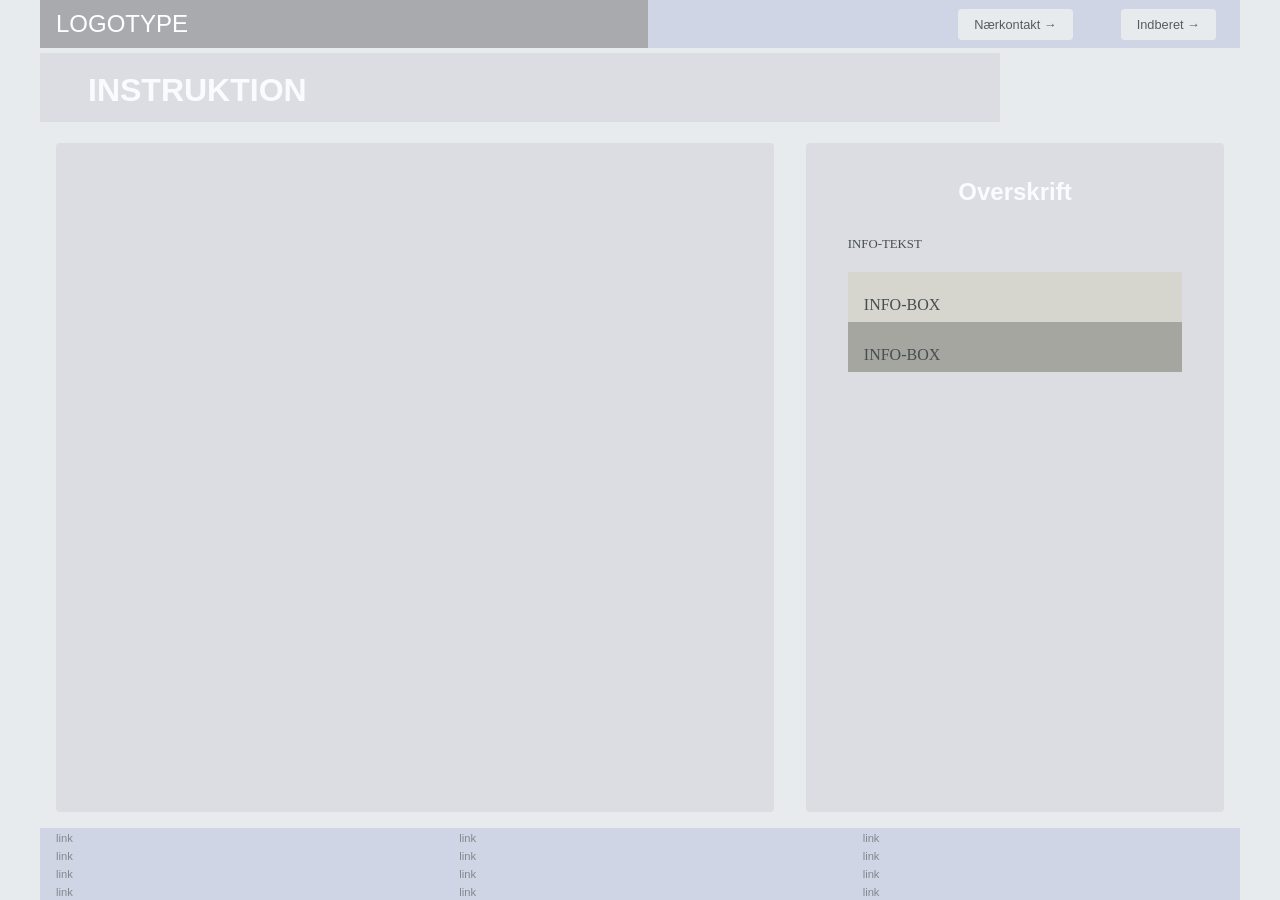
==== instruction.html @ 5d63729b "initializes preject" ====
<!DOCTYPE html>
<html lang="en">
  <head>
    <meta charset="UTF-8" />
    <meta http-equiv="X-UA-Compatible" content="IE=edge" />
    <meta name="viewport" content="width=device-width, initial-scale=1.0" />
    <link rel="stylesheet" href="css/custom.css" />
    <link rel="stylesheet" href="css/general.css" />
    <link rel="stylesheet" href="css/layout.css" />
    <link rel="stylesheet" href="css/infographic.css" />
    <link rel="icon" type="image/png" href="img/fav.png" />
    <title>Emergency Site</title>
  </head>
  <body id="instruction">
    <header>
      <nav>
        <div id="logotype-wrapper">
          <a href="index.html"> LOGOTYPE </a>
        </div>
        <ul class="menu">
          <li><a class="menuItem" href="instruction.html">Nærkontakt </a></li>
          <li><a class="menuItem" href="register.html">Indberet</a></li>
        </ul>
      </nav>
    </header>

    <main>
      <h1>INSTRUKTION</h1>
      <section class="info-graphic"></section>
      <section class="info-text">
        <h2>Overskrift</h2>
        <article>
          <p class="placeholder">INFO-TEKST</p>
        </article>
        <aside id="efficiency" class="info-box yellow">INFO-BOX</aside>
        <aside id="requirement" class="info-box green">INFO-BOX</aside>
      </section>
    </main>

    <footer>
      <nav class="some">
        <ul>
          <li><a href="">link</a></li>
          <li><a href="">link</a></li>
          <li><a href="">link</a></li>
          <li><a href="">link</a></li>
        </ul>
      </nav>
      <nav class="another">
        <ul>
          <li><a href="">link</a></li>
          <li><a href="">link</a></li>
          <li><a href="">link</a></li>
          <li><a href="">link</a></li>
        </ul>
      </nav>
      <nav class="yetanother">
        <ul>
          <li><a href="">link</a></li>
          <li><a href="">link</a></li>
          <li><a href="">link</a></li>
          <li><a href="">link</a></li>
        </ul>
      </nav>
    </footer>
    <!-- <script src="js/main.js"></script> -->
  </body>
</html>
---- css/custom.css ----
:root {
  /* Colours */
  --primary-bg-color: #e8ebee; /* used */
  --primary-font-color: #474d52; /* used */

  --secondary-bg-color: #5d656c; /* used */
  --secondary-font-color: #d5e5f4; /* used */

  /* CAN BE DELETED WHEN THE PLACEHOLDER CLASS IS DELETED */
  --placeholder-bg-color: #eb9e1a; /* used */
  --placeholder-font-color: #575c61; /* used */

  /* NOT USED AT THE MOMENT */
  --info-color: #17a2b8;
  --warning-color: #ffc107;
  --danger-color: #dc3545;

  /* Borders */
  --border-color: #007bff; /* used */
  --border-color-light: #f7f5c2; /* used */
  --border-radius: 0.25rem;

  /* Links */
  --link-color: #84888e; /* used */
  --hover-color: #f9fcfe; /* used */
  --active-color: #f52727; /* used */

  /* From styletile */

  /* Fonts */
  --logotype-font: "Roboto", sans-serif;
  --headline-font: "Roboto", sans-serif;
  --body-font: "Roboto", sans-serif;
  --link-font: "Calibri", sans-serif;

  /* Text sizes */
  --logotype-size: 1.5rem;
  --headline1-size: 2rem;
  --headline2-size: 1.5rem;
  --headline3-size: 1.25rem;
  --bodytext-size: 1rem;
  --cta-text-size: 1.25rem;
  --followup-text-size: 0.8rem;
  --form-submit-size: 1rem;

  /* Text colors */
  --logotype-color: #ffffff;
  --headline-color: #bbc3ca;
  --headline-color-inverted: #f9fcfe;
  --bodytext-color: #575c61;
  --bodytext-color-inverted: #f9fcfe;
  --cta-text-color: #bbc3ca;
  --cta-text-color-inverted: #bbc3ca;
  --followup-text-color: #575c61;
  --followup-text-color-inverted: #bbc3ca;
  --formfield-text-color: #575c61;
  --form-submit-color: #bbc3ca;
  --form-submit-color-inverted: #bbc3ca;

  /* Background colors */
  --logotype-background-color: #a9aaae;
  --header-background-color: #cfd5e5;
  --article-background-color: #dbdde3;
  --news-background-color: #dbdde3;
  --news-background-color-inverted: #eeebe9;
  --info-background-color: #dbdde3;
  --headline-bg-color: #dbdde3;
  --headline-bg-color-alert: #dbdde3;
  --headline-bg-color-inverted: #dbdde3;
  --bodytext-bg-color: #dbdde3;
  --bodytext-bg-color-inverted: #dbdde3;
  --cta-text-bg-color: #dbdde3;
  --cta-text-bg-color-inverted: #dbdde3;
  --followup-text-bg-color: #e8ebee;
  --followup-text-bg-color-inverted: #dbdde3;
  --form-background-color: #c5c7ce;
  --form-text-color: #dbdde3;
  --formfield-background-color: #dbdde3;
  --formfield-background-color-active: #dbdde3;
  --form-submit-bg-color: #dbdde3;
  --form-submit-bg-color-inverted: #dbdde3;

  /* Info-boxes */
  --info-bg-color-yellow: #d6d5ce;
  --info-bg-color-green: #a6a6a0;
}
---- css/general.css ----
html,
body,
header,
footer,
main,
nav,
ul,
#main-disclamer {
  margin: 0;
  padding: 0;
  box-sizing: border-box;
}

body {
  font-family: var(--default-font);
  color: var(--primary-font-color);
  background-color: var(--primary-bg-color);
}
header,
footer {
  background-color: var(--header-background-color);
  color: var(--secondary-font-color);
  height: min-content;
}
.logo-wrapper {
  background-color: var(--logotype-background-color);
  color: var(--logotype-color);
}
#main-disclamer {
  height: 180px;
  background-color: var(--header-background-color);
  display: flex;
  justify-content: flex-start;
  align-items: center;
  padding-left: 2rem;
}
#main-disclamer-content {
  display: flex;
  column-gap: 1rem;
}
main section {
  padding: 20px;
  /* margin: 10px; */
  /* border: 1px solid var(--border-color); */
  border-radius: var(--border-radius);
}
h1,
h2,
h3,
h4,
h5,
h6 {
  font-family: var(--headline-font);
}
h1 {
  font-size: var(--headline1-size);
  color: var(--headline-color-inverted);
  margin: 5px 0;
  line-height: 1rem;
  text-align: left;
}
h2 {
  font-size: var(--headline2-size);
}
h3 {
  font-size: var(--headline3-size);
}

main > h1 {
  background-color: var(--headline-bg-color-alert);
  color: var(--headline-color-inverted);
  line-height: 4rem;
  padding: 5px 3rem 0 3rem;
  width: calc(80% - 6rem);
}

/* NAVIGATION STRUCTURES */
header > nav {
  height: 100%;
}
nav ul {
  list-style: none;
}
nav a {
  font-family: var(--link-font);
  text-decoration: none;
  color: var(--link-color);
}
a {
  font-family: var(--link-font);
}
#logotype-wrapper {
  background-color: var(--logotype-background-color);
  margin: 0;
  display: flex;
  justify-content: flex-start;
  align-items: center;
  padding: 0 0 0 1rem;
}
#logotype-wrapper > a {
  font-size: var(--logotype-size);
  color: var(--logotype-color);
  font-family: var(--logotype-font);
  height: 3rem;
  width: 100%;
  display: flex;
  align-items: center;
}
header nav li a {
  margin: 1.5rem;
  background-color: var(--followup-text-bg-color);
  color: var(--followup-text-color);
  font-size: var(--followup-text-size);
  padding: 0.5rem 1rem;
  border-radius: var(--border-radius);
}
header > nav li > a:after {
  content: " \2192";
}
nav a:hover {
  color: var(--hover-color);
}
nav a:active {
  color: var(--active-color);
}

/* FOOTER */
footer a {
  font-size: 0.7rem;
}
.yellow,
.green {
  padding: 1.5rem 1rem 0.5rem 1rem;
}
.yellow {
  background-color: var(--info-bg-color-yellow);
}
.green {
  background-color: var(--info-bg-color-green);
}
---- css/layout.css ----
/* LAYOUT FOR MAIN CONTENT */
body {
  display: grid;
  grid-template-rows: auto 1fr auto;
  height: 100vh;
  max-width: 1200px;
  margin: 0 auto;
}
main {
  display: grid;
  row-gap: 1rem;
}
main > *:not(:first-child) {
  margin: 0 1rem;
}
main {
  grid-template-rows: min-content min-content 1fr min-content;
}

/* LAYOUT FOR HEADER AND FOOTER */
footer {
  display: grid;
  gap: 10px;
}
header nav,
footer nav {
  display: flex;
  justify-content: space-between;
  align-items: center;
}
header nav > * {
  flex: 1;
}
nav ul {
  display: flex;
  justify-content: flex-end;
}
header ul {
  height: 100%;
  width: clamp(175px, 50%, 300px);
}
footer ul {
  flex-direction: column;
  padding-left: 1rem;
}

/* LAYOUT FOR SECTIONS */
#daily,
#breaking {
  display: grid;
}
#daily {
  grid-template-rows: repeat(2, minmax(200px, min-content));
  gap: 1rem;
}
#breaking {
  grid-template-rows: repeat(auto-fit, minmax(50px, min-content));
  gap: 0;
}

@media (width > 600px) {
  #frontpage > main {
    grid-template-columns: 6fr 3fr;
    grid-template-rows: auto 1fr auto;
  }
  #instruction > main,
  #register > main {
    grid-template-columns: 5fr 3fr;
    grid-template-rows: auto 1fr auto;
  }

  .qr {
    order: 1;
  }

  h1 {
    grid-column: 1 / -1;
  }
  footer {
    grid-template-columns: 1fr 1fr 1fr;
  }
}
---- css/infographic.css ----
#head-txt {
  fill: rgb(54, 54, 54);
}
.info-graphic,
.info-text {
  background-color: var(--info-background-color);
  padding: 0;
}
.info-text h2 {
  line-height: 3rem;
  text-align: center;
  background-color: var(--headline-bg-color-inverted);
  color: var(--headline-color-inverted);
  padding-top: 5px;
}
.info-text h3 {
  font-size: 0.8rem;
  line-height: 0.8rem;
  font-weight: 600;
  margin: 0;
  padding: 0;
}
.info-text > *:not(:first-child) {
  margin: 0 clamp(1rem, 10%, 7rem);
}
.info-text p {
  font-size: 0.8rem;
  line-height: 1.3;
  margin: 0 0 1.2rem 0;
  padding: 0;
}
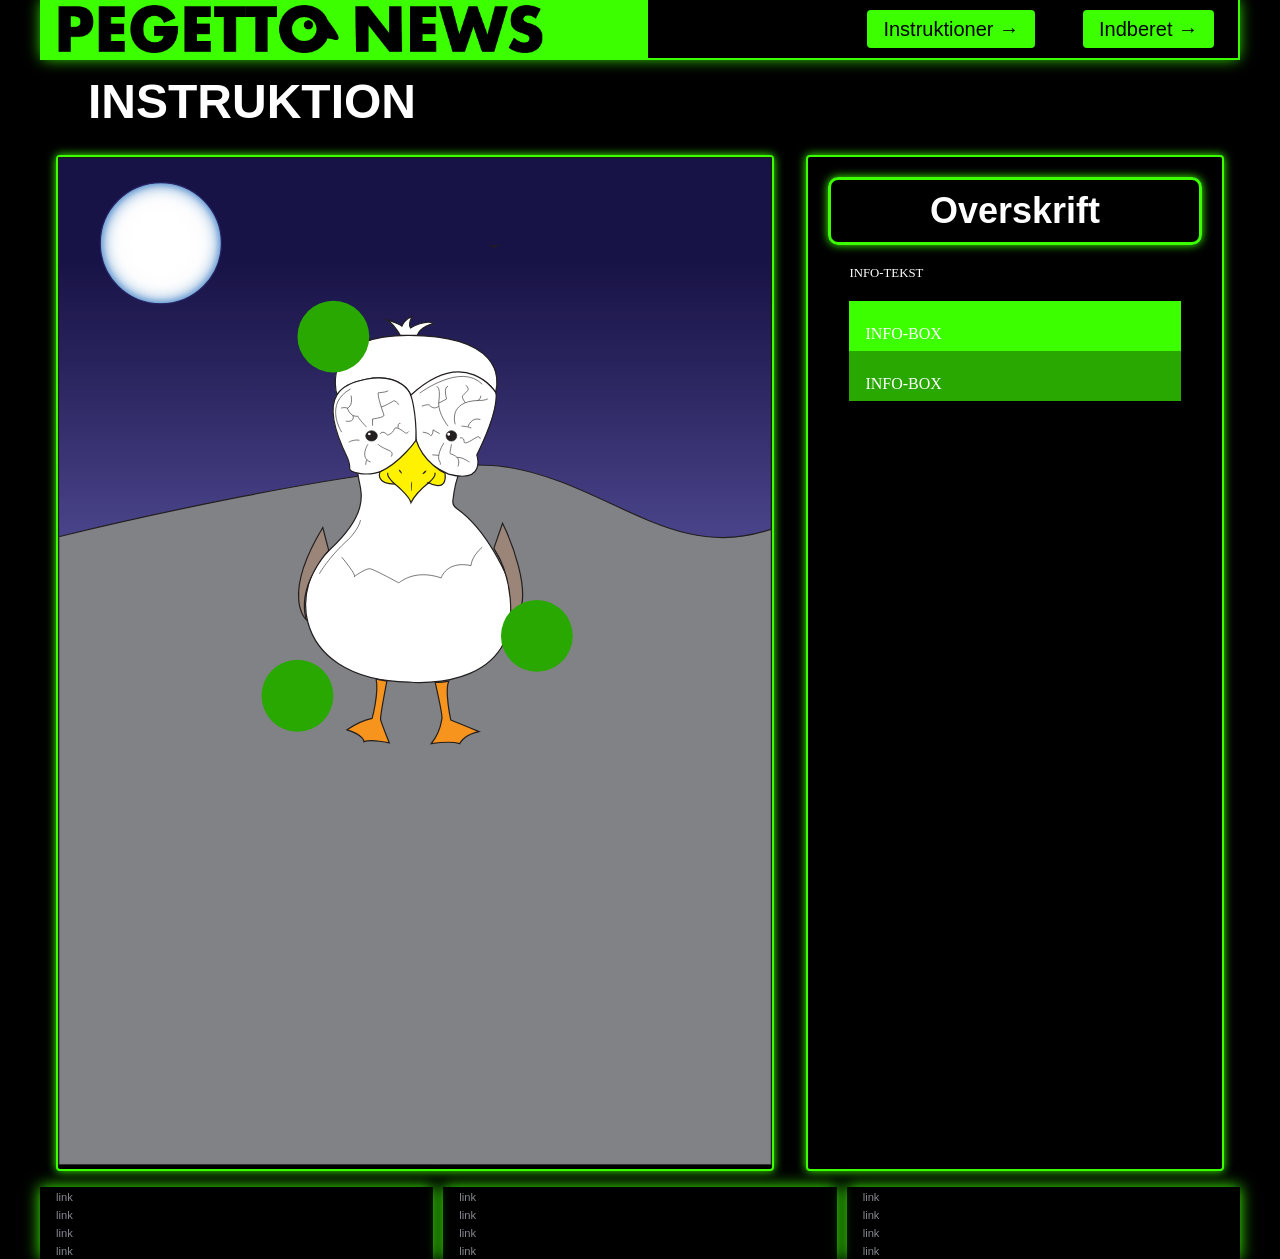
==== commit 90230f67: "gem" ====
--- a/instruction.html
+++ b/instruction.html
@@ -15,10 +15,10 @@
     <header>
       <nav>
         <div id="logotype-wrapper">
-          <a href="index.html"> LOGOTYPE </a>
+          <a href="index.html"> <img src="img/logogo.png" alt="Pegetto News"></a>
         </div>
         <ul class="menu">
-          <li><a class="menuItem" href="instruction.html">Nærkontakt </a></li>
+          <li><a class="menuItem" href="instruction.html">Instruktioner</a></li>
           <li><a class="menuItem" href="register.html">Indberet</a></li>
         </ul>
       </nav>
@@ -26,7 +26,175 @@
 
     <main>
       <h1>INSTRUKTION</h1>
-      <section class="info-graphic"></section>
+      <section class="info-graphic">
+
+        <?xml version="1.0" encoding="UTF-8"?>
+<svg xmlns="http://www.w3.org/2000/svg" width="596.39" height="842.31" xmlns:xlink="http://www.w3.org/1999/xlink" viewBox="0 0 596.39 842.31">
+  <defs>
+    <style>
+      .cls-1, .cls-2, .cls-3, .cls-4, .cls-5, .cls-6, .cls-7, .cls-8, .cls-9, .cls-10, .cls-11, .cls-12 {
+        stroke-miterlimit: 10;
+      }
+
+      .cls-1, .cls-3, .cls-4, .cls-5, .cls-6, .cls-7, .cls-9, .cls-10, .cls-11, .cls-12 {
+        stroke: #231f20;
+      }
+
+      .cls-1, .cls-4 {
+        fill: none;
+      }
+
+      .cls-2 {
+        fill: url(#radial-gradient);
+        stroke: #262262;
+      }
+
+      .cls-13, .cls-11, .cls-12 {
+        fill: #231f20;
+      }
+
+      .cls-3 {
+        fill: #f7941d;
+      }
+
+      .cls-4, .cls-11 {
+        stroke-width: .5px;
+      }
+
+      .cls-5 {
+        fill: #9b8579;
+      }
+
+      .cls-6 {
+        fill: #fff200;
+      }
+
+      .cls-7, .cls-8 {
+        fill: #fff;
+      }
+
+      .cls-8 {
+        stroke: #fff;
+      }
+
+      .cls-9 {
+        fill: #808285;
+      }
+
+      .cls-10 {
+        fill: url(#linear-gradient);
+        opacity: .85;
+      }
+    </style>
+    <linearGradient id="linear-gradient" x1="298.14" y1="321.78" x2="298.14" y2=".5" gradientUnits="userSpaceOnUse">
+      <stop offset=".04" stop-color="#554ea0"/>
+      <stop offset=".42" stop-color="#342d72"/>
+      <stop offset=".73" stop-color="#1d1753"/>
+    </linearGradient>
+    <radialGradient id="radial-gradient" cx="81.3" cy="67.47" fx="81.3" fy="67.47" r="46.05" gradientTransform="translate(-3.5 -2.12) scale(1.1)" gradientUnits="userSpaceOnUse">
+      <stop offset=".44" stop-color="#fff"/>
+      <stop offset=".67" stop-color="#fdfdfe"/>
+      <stop offset=".75" stop-color="#f6f9fc"/>
+      <stop offset=".81" stop-color="#eaf1f8"/>
+      <stop offset=".86" stop-color="#d9e6f3"/>
+      <stop offset=".9" stop-color="#c3d7ed"/>
+      <stop offset=".93" stop-color="#a8c5e4"/>
+      <stop offset=".97" stop-color="#88b0db"/>
+      <stop offset="1" stop-color="#6398d0"/>
+      <stop offset="1" stop-color="#5d94ce"/>
+    </radialGradient>
+  </defs>
+  <g id="Layer_7" data-name="Layer 7">
+    <path class="cls-10" d="M.5,321.78s325.88-83.81,399.39-51.93,145.75,65.36,195.89,45.56V.5H.5v321.28Z"/>
+    <path class="cls-9" d="M.61,317.19s288.37-70.89,372.97-58.4,140.51,81.2,222.3,51.99v531.04H.61V317.19Z"/>
+    <circle class="cls-2" cx="85.87" cy="72.03" r="50.62"/>
+    <circle class="cls-12" cx="364.29" cy="74.97" r=".7"/>
+    <g>
+      <path class="cls-13" d="M364.82,74.77c2.86-1.17,4.13-1.19,4.68-.64"/>
+      <path class="cls-13" d="M364.63,74.31c1.56-.28,3.5-1.23,4.96-.27,0,0-.18.18-.18.18-.25-.27-.66-.33-1.05-.3-1.19.14-2.3.73-3.35,1.31,0,0-.38-.93-.38-.93h0Z"/>
+    </g>
+    <g>
+      <path class="cls-13" d="M363.67,74.88c-2.51-1.17-3.62-1.19-4.11-.64"/>
+      <path class="cls-13" d="M363.46,75.34c-.95-.62-2.77-1.95-3.8-1.01,0,0-.19-.17-.19-.17.3-.31.72-.38,1.09-.38,1.14,0,2.21.4,3.32.65,0,0-.42.91-.42.91h0Z"/>
+    </g>
+  </g>
+  <g id="Omrids">
+    <path class="cls-7" d="M250.51,264.06c.28,12.06,14.37,28.6-23.36,63.84-16.95,15.83-24.08,39.53-18.39,60.95,6.98,26.26,33.23,49.08,84.3,49.7,4.42.45,104.27,9.14,82.3-86.66,0,0-15.37-39.2-42.32-58.28-2.25-1.59-3.49-4.07-3.2-6.63.58-5.09,2.72-17.66,5.81-24.26"/>
+    <path class="cls-7" d="M365.55,196.59c-11.51-17.26-31.52-16.28-31.52-16.28-14.42-.62-39.4,18.64-39.4,18.64,0,0-6.73-19.16-37.35-13.33-11.28,2.15-19.86,5.91-24.27,13.04-.78-2.63-13.89-50.11,60.45-49.6,76.48.51,75.31,35.45,72.09,47.52Z"/>
+    <path class="cls-7" d="M299.03,238.35c-16.67,25.83-37.82,27.98-48.51,25.71-4.32-.93-6.94-2.56-6.86-3.66.25-3.8-1.91-9.27-1.91-9.27-13.09-26.73-14.79-42.73-8.74-52.46,4.41-7.13,12.99-10.89,24.27-13.04,30.62-5.83,37.35,13.33,37.35,13.33,4.37,4.73,5.54,25.47,4.4,39.39Z"/>
+    <path class="cls-7" d="M299.03,238.35c-1.14,13.91,27.13,26.52,27.13,26.52,31.81,8.4,23.63-16.01,23.63-16.01,19.99-40.39,15.77-52.26,15.77-52.26,0,0-24.85-39.8-70.92,2.37,0,0,4.55,11.1,4.54,37.45"/>
+    <path class="cls-7" d="M233.05,198.79s-.01-.03-.04-.11"/>
+  </g>
+  <g id="Læmmer">
+    <path class="cls-3" d="M315.03,438.68s6.35,28.25,5.65,30.47-.51,10.1-8.96,20.9c0,0,16.22-2.43,23.83,0,0,0,2.7-7.15,16.05-10.03,0,0-16.9-7.15-23.49-9.73,0,0-5.41-24.17-1.69-32.54,0,0-6.72,1.4-11.39.93Z"/>
+    <path class="cls-3" d="M274.7,437.75s-5.75,29.8-5.24,32.23,7.27,19.46,7.27,19.46c0,0-14.7-3.5-21.29-1.06,0,0,.84-5.17-14.03-9.88,0,0,10.31-7.3,20.95-9.58,0,0,5.75-20.98,3.38-32.69l8.96,1.52Z"/>
+    <path class="cls-5" d="M377.53,389.8s4.91-35.08-13.46-62.85l7.24-20.95s33.04,66.34,6.22,83.8Z"/>
+    <path class="cls-5" d="M207.42,386.62s-21.52-18.73,13.76-77.14l4.94,19.05s-27.17,28.89-18.7,58.09Z"/>
+  </g>
+  <g id="næb">
+    <path class="cls-1" d="M314.81,263.79s2.61,2.94-5.22,8.22"/>
+    <path class="cls-13" d="M306.18,260.48c.16,1.56-.9,2.69-1.9,3.74,0,0-.25-.13-.25-.13.29-1.42.61-2.94,1.98-3.7,0,0,.17.09.17.09h0Z"/>
+    <path class="cls-6" d="M309.59,272.02c-8.79,7.06-13,13.03-14.78,16.7-1.54-6.13-13.51-15.53-13.51-15.53-16.54,0-12.4-10.17-12.4-10.17,17.19-7.64,30.26-26.6,30.26-26.6,5.87,19.18,24.13,27.77,24.13,27.77,1.96,17.02-13.71,7.83-13.71,7.83Z"/>
+    <path class="cls-13" d="M284.83,260.93c1.48.57,2.02,2.04,2.52,3.42,0,0-.23.16-.23.16-1.15-.92-2.38-1.89-2.45-3.48,0,0,.15-.11.15-.11h0Z"/>
+    <path class="cls-1" d="M275.64,263.79s-2.24,2.17,5.66,9.4"/>
+    <path class="cls-13" d="M295.81,271.4c-.47,2.51-.3,5.1-.45,7.65,0,0-.28.02-.28.02-.22-1.29-.27-2.59-.26-3.9.05-1.32.11-2.66.66-3.89,0,0,.32.12.32.12h0Z"/>
+    <path class="cls-13" d="M307.74,262.02c-.4,1.56-1.81,2.3-3.14,2.99,0,0-.19-.2-.19-.2.78-1.28,1.62-2.64,3.2-2.93,0,0,.13.14.13.14h0Z"/>
+    <path class="cls-1" d="M314.65,263.79s2.42,2.17-6.1,9.4"/>
+  </g>
+ 
+  <g id="_Øjne_fjer" data-name="Øjne&amp;amp;fjer">
+    <path class="cls-4" d="M340.17,205.28s-2.99-4.28-2.34-5.64,5.36-4.2,4.71-6.34-2.03-2.57-2.03-2.57"/>
+    <path class="cls-4" d="M317.94,208.15s-3.83,3.86-7.87-1.11c0,0-1.4-.62-6.14,1.11"/>
+    <path class="cls-4" d="M337.01,224.8s2.48.08,5.05.61c1.11.23,2.24.54,3.2.97"/>
+    <path class="cls-4" d="M342.56,225.16s2.53-8.28,10.25-5.88"/>
+    <path class="cls-4" d="M335.64,234.62s3.64-.82,3.55,3.05,9.17-3.12,11.08-3.87,2.54,1.78,2.54,1.78"/>
+    <path class="cls-4" d="M328.7,239.97s-1.49,6.69-1.24,7.59c.17.61,4.73,1.29,6.53,4.24.84,1.37,1.16,4.12.08,6.69"/>
+    <path class="cls-4" d="M343.74,254.92s-6.29-4.59-10.42-4"/>
+    <path class="cls-4" d="M322.33,238.82s-7.27,11.11-3.22,16.09c0,0,.5.67.17,2.08"/>
+    <line class="cls-4" x1="312.66" y1="248.75" x2="317.88" y2="249.23"/>
+    <path class="cls-4" d="M318.78,231.12l-5.54-3.2s0,4.54-1.9,4.91c0,0-1.24-2.45-6.61-2.97"/>
+    <path class="cls-4" d="M262.75,224.41v-5.57s10.15-1.41,9.53-3.24c-.26-.76-1.27-3.54-2.29-6.78-1.45-4.57-2.95-10.02-2.46-11.91,0,0,6.94-.28,8.34-1.83"/>
+    <path class="cls-4" d="M284.62,206.93s-1.09-2.34-3.91-3.44c0,0-6.78,4.18-10.73,5.33"/>
+    <path class="cls-4" d="M257.75,225.59s-6.72-6.9-7.34-9.14c0,0-5.94,1.5-8.75-6.7,0,0,4.89-1.33,3.16-10.48"/>
+    <path class="cls-4" d="M236.5,209.75s2.66-.94,5.16,0"/>
+    <path class="cls-4" d="M240.41,220.66s7.61,1.48,6.07-4.74"/>
+    <path class="cls-4" d="M242.88,238.23s3.81-2.52,8.9-1.62"/>
+    <path class="cls-4" d="M258.97,239.82s-7.46,11.21,2.04,14.98"/>
+    <path class="cls-4" d="M257.03,257.1s.12-3.7,1.19-4.01"/>
+    <path class="cls-4" d="M267.55,239.82s-1.53.55,9.09,5.42c0,0,3.88,1.19,1.84,4.96"/>
+    <path class="cls-4" d="M268.88,231.46s2.15-4.04,6.44.92c0,0,4.5-1.65,5.62-5.15s8.99,3.15,8.99,3.15c0,0,1.63.98,3.06-1.08"/>
+    <path class="cls-4" d="M285.99,222.61s-2.3-1.09-1.89,3.6"/>
+    <ellipse class="cls-11" cx="261.89" cy="232.94" rx="4.86" ry="4.37"/>
+    <ellipse class="cls-11" cx="328.61" cy="232.94" rx="4.47" ry="4.38"/>
+    <path class="cls-7" d="M285.99,149.07s-5.27-10.29-12.7-13.63c0,0,10.91,3.34,13.93,5.85,0,0,2.79-6.68,8.59-7.94,0,0-3.48,6.06-1.39,9.4,0,0,14.39-7.94,19.03-3.55,0,0-10.68,2.2-13.46,9.87h-13.99Z"/>
+    <path class="cls-4" d="M331.79,223.28s-6.39-19.26,19.37-19.93c0,0,.59.05,1.52.03,1.54-.03,4.02-.27,6.27-1.3"/>
+    <path class="cls-4" d="M353.17,199.34s-.31,3.87-2.66,4.03"/>
+    <path class="cls-4" d="M316.12,191.8s3.88-1.04,1.82,13.82l6.65-3.47s-2.91-9.87,1.2-10.66"/>
+    <path class="cls-4" d="M325.79,224.8s-7.91-9.8-7.85-19.18"/>
+    <path class="cls-4" d="M237.02,334.28s12.31,14.77,10.58,16.13,9.33-7.38,13.41-6.41,23.3,11.66,23.74,11.66,12.41-11.85,35.36-4.08c0,0,4.16-14.57,24.9-10.3,0,0,0-7.19,9.29-15.35"/>
+  </g>
+  <g id="skygger">
+    <path class="cls-4" d="M218.34,348.07s7.88-14.18,24.47-28.81c0,0,8.7-8.86,9.85-15.96"/>
+    <path class="cls-4" d="M236.96,229.82s-15.37-23.58,7.44-36.09"/>
+    <path class="cls-4" d="M302.14,197.22s34.29-25.61,52.25-7.42"/>
+    <path class="cls-8" d="M235.34,191.55s-7.76-28.09,33.97-37.11"/>
+    <ellipse class="cls-8" cx="260.06" cy="231.38" rx=".62" ry=".45"/>
+    <ellipse class="cls-8" cx="264.48" cy="226.34" rx=".62" ry=".45"/>
+    <ellipse class="cls-8" cx="326.34" cy="231.64" rx=".71" ry=".73"/>
+  </g>
+
+
+  <circle id="headCircle1" cx="230" cy="150" r="30" style="fill:#28a801;"/>
+  <circle id="headCircle2" cx="400" cy="400" r="30" style="fill:#28a801;"/>
+  <circle id="headCircle3" cx="200" cy="450" r="30" style="fill: #28a801;"/>
+
+</svg>
+
+
+
+
+
+      </section>
       <section class="info-text">
         <h2>Overskrift</h2>
         <article>
@@ -63,6 +231,6 @@
         </ul>
       </nav>
     </footer>
-    <!-- <script src="js/main.js"></script> -->
+  <script src="js/main.js"></script> 
   </body>
 </html>
--- a/css/custom.css
+++ b/css/custom.css
@@ -1,13 +1,13 @@
 :root {
   /* Colours */
-  --primary-bg-color: #e8ebee; /* used */
-  --primary-font-color: #474d52; /* used */
+  --primary-bg-color: rgb(0, 0, 0); /* used */
+  --primary-font-color: #ffffff; /* used */
 
-  --secondary-bg-color: #5d656c; /* used */
-  --secondary-font-color: #d5e5f4; /* used */
+  --secondary-bg-color: #ffffff; /* used */
+  --secondary-font-color: #FFFFFF; /* used */
 
   /* CAN BE DELETED WHEN THE PLACEHOLDER CLASS IS DELETED */
-  --placeholder-bg-color: #eb9e1a; /* used */
+  --placeholder-bg-color: #3cff00; /* used */
   --placeholder-font-color: #575c61; /* used */
 
   /* NOT USED AT THE MOMENT */
@@ -16,7 +16,7 @@
   --danger-color: #dc3545;
 
   /* Borders */
-  --border-color: #007bff; /* used */
+
   --border-color-light: #f7f5c2; /* used */
   --border-radius: 0.25rem;
 
@@ -34,46 +34,45 @@
   --link-font: "Calibri", sans-serif;
 
   /* Text sizes */
-  --logotype-size: 1.5rem;
-  --headline1-size: 2rem;
-  --headline2-size: 1.5rem;
-  --headline3-size: 1.25rem;
-  --bodytext-size: 1rem;
-  --cta-text-size: 1.25rem;
-  --followup-text-size: 0.8rem;
-  --form-submit-size: 1rem;
+  --logotype-size: 48px;
+  --headline1-size: 48px;
+  --headline2-size: 36px;
+  --headline3-size: 32px;
+  --bodytext-size: 24px;
+  --cta-text-size: 20px;
+  --followup-text-size: 20px;
+  --form-submit-size: 48px;
 
   /* Text colors */
   --logotype-color: #ffffff;
-  --headline-color: #bbc3ca;
-  --headline-color-inverted: #f9fcfe;
+  --headline-color: #3cff00;
+  --headline-color-inverted: white;
   --bodytext-color: #575c61;
   --bodytext-color-inverted: #f9fcfe;
   --cta-text-color: #bbc3ca;
   --cta-text-color-inverted: #bbc3ca;
-  --followup-text-color: #575c61;
+  --followup-text-color: #000000;
   --followup-text-color-inverted: #bbc3ca;
   --formfield-text-color: #575c61;
   --form-submit-color: #bbc3ca;
   --form-submit-color-inverted: #bbc3ca;
 
   /* Background colors */
-  --logotype-background-color: #a9aaae;
-  --header-background-color: #cfd5e5;
-  --article-background-color: #dbdde3;
-  --news-background-color: #dbdde3;
-  --news-background-color-inverted: #eeebe9;
-  --info-background-color: #dbdde3;
-  --headline-bg-color: #dbdde3;
-  --headline-bg-color-alert: #dbdde3;
-  --headline-bg-color-inverted: #dbdde3;
+  --logotype-background-color: #3cff00;
+  --header-background-color: #000000;
+  --article-background-color: #000000;
+  --news-background-color: #000000;
+  --news-background-color-inverted: #000000;
+  --info-background-color: #000000;
+  --headline-bg-color:  #dbdde3;
+  --headline-bg-color-inverted: #3cff00;
   --bodytext-bg-color: #dbdde3;
   --bodytext-bg-color-inverted: #dbdde3;
   --cta-text-bg-color: #dbdde3;
   --cta-text-bg-color-inverted: #dbdde3;
-  --followup-text-bg-color: #e8ebee;
-  --followup-text-bg-color-inverted: #dbdde3;
-  --form-background-color: #c5c7ce;
+  --followup-text-bg-color: #3cff00;
+  --followup-text-bg-color-inverted: #6f90eb;
+  --form-background-color: none;
   --form-text-color: #dbdde3;
   --formfield-background-color: #dbdde3;
   --formfield-background-color-active: #dbdde3;
@@ -81,6 +80,6 @@
   --form-submit-bg-color-inverted: #dbdde3;
 
   /* Info-boxes */
-  --info-bg-color-yellow: #d6d5ce;
-  --info-bg-color-green: #a6a6a0;
+  --info-bg-color-yellow: #3cff00;
+  --info-bg-color-green: #28a801;
 }
--- a/css/general.css
+++ b/css/general.css
@@ -22,9 +22,21 @@
   color: var(--secondary-font-color);
   height: min-content;
 }
+
+header{
+  border-right: 2px solid #3cff00;
+  border-left: 2px solid #3cff00;
+  border-bottom: 2px solid #3cff00;
+}
+
 .logo-wrapper {
   background-color: var(--logotype-background-color);
   color: var(--logotype-color);
+}
+
+
+.logo_img{
+  width: 200px;
 }
 #main-disclamer {
   height: 180px;
@@ -33,6 +45,10 @@
   justify-content: flex-start;
   align-items: center;
   padding-left: 2rem;
+  border-right: 2px solid #3cff00;
+  border-left: 2px solid #3cff00;
+  border-bottom: 2px solid #3cff00;
+  box-shadow: 0 8px 10px #3cff00;
 }
 #main-disclamer-content {
   display: flex;
@@ -43,6 +59,11 @@
   /* margin: 10px; */
   /* border: 1px solid var(--border-color); */
   border-radius: var(--border-radius);
+}
+
+@font-face {
+  font-family: rubik;
+  src: url(/fonts/Rubik-VariableFont_wght.ttf);
 }
 h1,
 h2,
@@ -61,6 +82,9 @@
 }
 h2 {
   font-size: var(--headline2-size);
+  padding-right: 10px;
+ box-shadow: 0 0 15px #3cff00;
+ background-color: transparent;
 }
 h3 {
   font-size: var(--headline3-size);
@@ -78,6 +102,9 @@
 header > nav {
   height: 100%;
 }
+nav{
+  box-shadow: 0 0 15px #3cff00;
+}
 nav ul {
   list-style: none;
 }
@@ -87,7 +114,7 @@
   color: var(--link-color);
 }
 a {
-  font-family: var(--link-font);
+  font-family: var(--link-font)
 }
 #logotype-wrapper {
   background-color: var(--logotype-background-color);
@@ -97,15 +124,20 @@
   align-items: center;
   padding: 0 0 0 1rem;
 }
-#logotype-wrapper > a {
+#logotype-wrapper > a , #logotype-wrapper > a > img{
   font-size: var(--logotype-size);
   color: var(--logotype-color);
   font-family: var(--logotype-font);
   height: 3rem;
-  width: 100%;
   display: flex;
   align-items: center;
 }
+
+#logotype-wrapper > a{
+  padding-top: 5px;
+  padding-bottom: 5px;
+  width: 100%;
+} 
 header nav li a {
   margin: 1.5rem;
   background-color: var(--followup-text-bg-color);
--- a/css/infographic.css
+++ b/css/infographic.css
@@ -5,13 +5,18 @@
 .info-text {
   background-color: var(--info-background-color);
   padding: 0;
+  box-shadow: 0 0 10px #3cff00;
+  border: 2px solid #3cff00;
 }
-.info-text h2 {
-  line-height: 3rem;
+ .info-text h2 {
+  background-color: transparent;
+  border: 3px solid  #3cff00;
+  border-radius: 10px;
+  margin: 20px;
   text-align: center;
-  background-color: var(--headline-bg-color-inverted);
-  color: var(--headline-color-inverted);
-  padding-top: 5px;
+  padding: 10px;
+  color: rgb(255, 255, 255);
+  box-shadow: 0 0 10px  #3cff00;
 }
 .info-text h3 {
   font-size: 0.8rem;
@@ -29,3 +34,9 @@
   margin: 0 0 1.2rem 0;
   padding: 0;
 }
+
+.info-graphic svg{
+  width: 100%;
+ height: auto;
+}
+
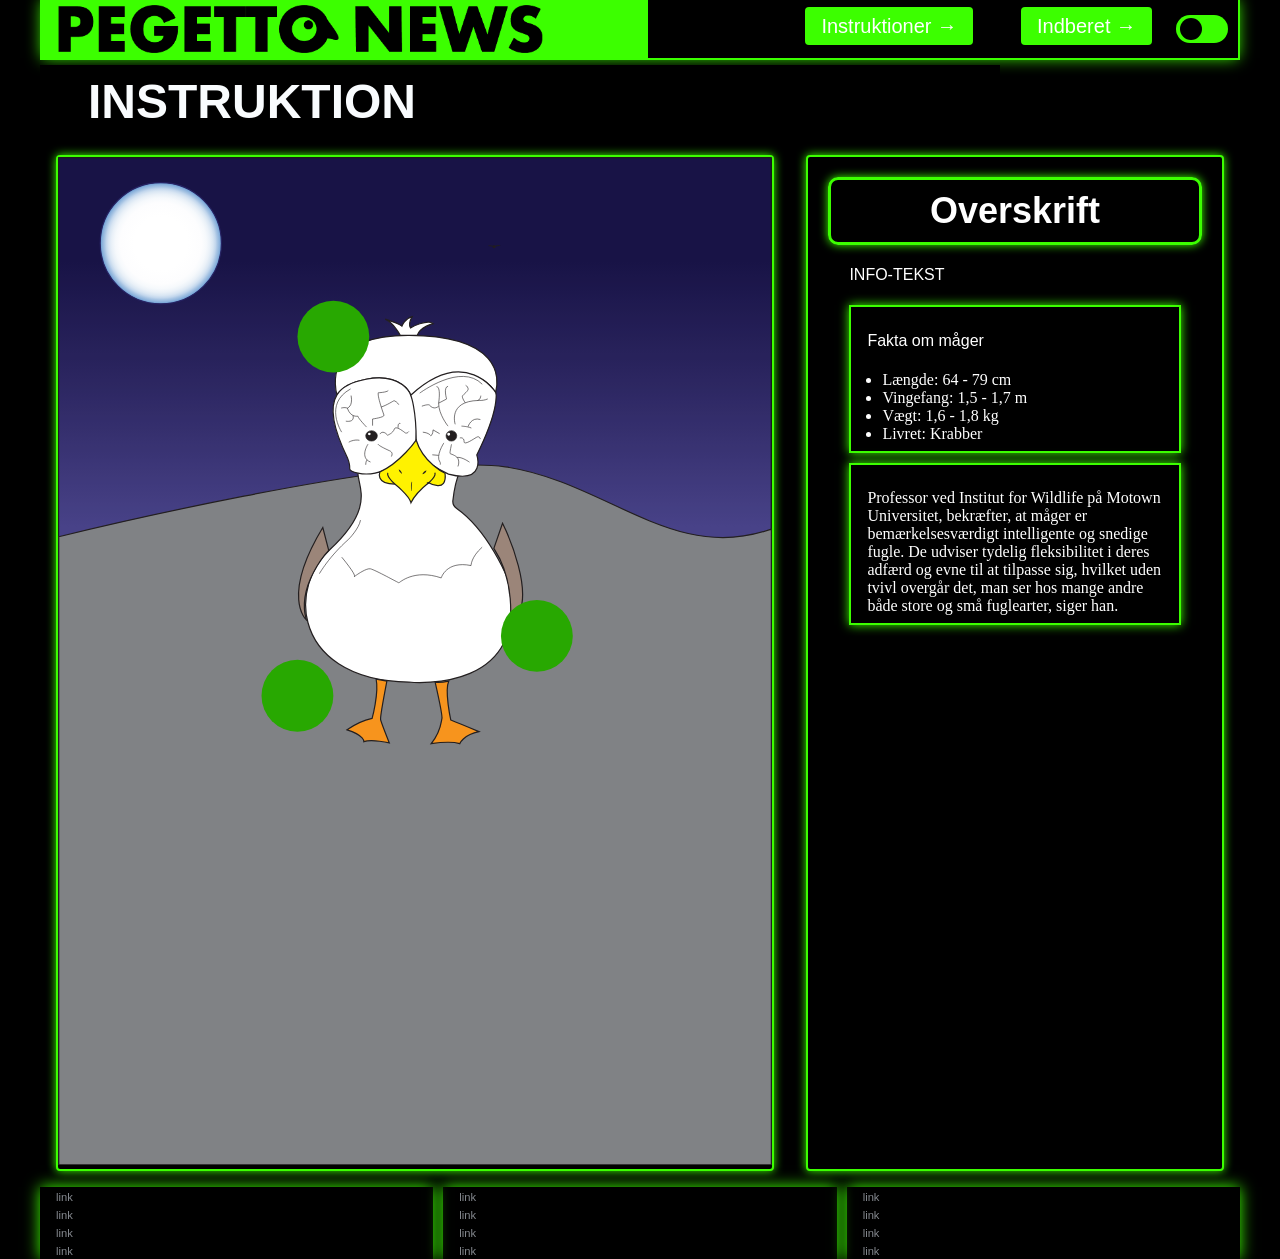
==== commit ba5b9d21: "færdig" ====
--- a/instruction.html
+++ b/instruction.html
@@ -1,236 +1,316 @@
 <!DOCTYPE html>
 <html lang="en">
-  <head>
-    <meta charset="UTF-8" />
-    <meta http-equiv="X-UA-Compatible" content="IE=edge" />
-    <meta name="viewport" content="width=device-width, initial-scale=1.0" />
-    <link rel="stylesheet" href="css/custom.css" />
-    <link rel="stylesheet" href="css/general.css" />
-    <link rel="stylesheet" href="css/layout.css" />
-    <link rel="stylesheet" href="css/infographic.css" />
-    <link rel="icon" type="image/png" href="img/fav.png" />
-    <title>Emergency Site</title>
-  </head>
-  <body id="instruction">
-    <header>
-      <nav>
-        <div id="logotype-wrapper">
-          <a href="index.html"> <img src="img/logogo.png" alt="Pegetto News"></a>
-        </div>
-        <ul class="menu">
-          <li><a class="menuItem" href="instruction.html">Instruktioner</a></li>
-          <li><a class="menuItem" href="register.html">Indberet</a></li>
+
+<head>
+  <meta charset="UTF-8" />
+  <meta http-equiv="X-UA-Compatible" content="IE=edge" />
+  <meta name="viewport" content="width=device-width, initial-scale=1.0" />
+  <link rel="stylesheet" href="css/custom.css" id="dark"/>
+  <link rel="stylesheet" href="css/general.css" />
+  <link rel="stylesheet" href="css/layout.css" />
+  <link rel="stylesheet" href="css/infographic.css" />
+  <link rel="icon" type="image/png" href="img/fav.png" />
+  <title>Emergency Site</title>
+</head>
+
+<body id="instruction">
+  <header>
+    <nav>
+      <div id="logotype-wrapper">
+        <a href="index.html"> <img src="img/logogo.png" alt="Pegetto News"></a>
+      </div>
+      <ul class="menu">
+        <li><a class="menuItem" href="instruction.html">Instruktioner</a></li>
+        <li><a class="menuItem" href="register.html">Indberet</a></li>
+        <li>
+          <legend id="switchtext3"></legend>
+          <label class="switch">
+              <input id="switchBtn3" type="checkbox" />
+              <span class="slider"></span>
+          </label> 
+        </li>
+      </ul>
+    </nav>
+  </header>
+
+  <main>
+    <h1>INSTRUKTION</h1>
+    <section class="info-graphic">
+
+      <?xml version="1.0" encoding="UTF-8"?>
+      <svg xmlns="http://www.w3.org/2000/svg" width="596.39" height="842.31" xmlns:xlink="http://www.w3.org/1999/xlink"
+        viewBox="0 0 596.39 842.31">
+        <defs>
+          <style>
+            .cls-1,
+            .cls-2,
+            .cls-3,
+            .cls-4,
+            .cls-5,
+            .cls-6,
+            .cls-7,
+            .cls-8,
+            .cls-9,
+            .cls-10,
+            .cls-11,
+            .cls-12 {
+              stroke-miterlimit: 10;
+            }
+
+            .cls-1,
+            .cls-3,
+            .cls-4,
+            .cls-5,
+            .cls-6,
+            .cls-7,
+            .cls-9,
+            .cls-10,
+            .cls-11,
+            .cls-12 {
+              stroke: #231f20;
+            }
+
+            .cls-1,
+            .cls-4 {
+              fill: none;
+            }
+
+            .cls-2 {
+              fill: url(#radial-gradient);
+              stroke: #262262;
+            }
+
+            .cls-13,
+            .cls-11,
+            .cls-12 {
+              fill: #231f20;
+            }
+
+            .cls-3 {
+              fill: #f7941d;
+            }
+
+            .cls-4,
+            .cls-11 {
+              stroke-width: .5px;
+            }
+
+            .cls-5 {
+              fill: #9b8579;
+            }
+
+            .cls-6 {
+              fill: #fff200;
+            }
+
+            .cls-7,
+            .cls-8 {
+              fill: #fff;
+            }
+
+            .cls-8 {
+              stroke: #fff;
+            }
+
+            .cls-9 {
+              fill: #808285;
+            }
+
+            .cls-10 {
+              fill: url(#linear-gradient);
+              opacity: .85;
+            }
+          </style>
+          <linearGradient id="linear-gradient" x1="298.14" y1="321.78" x2="298.14" y2=".5"
+            gradientUnits="userSpaceOnUse">
+            <stop offset=".04" stop-color="#554ea0" />
+            <stop offset=".42" stop-color="#342d72" />
+            <stop offset=".73" stop-color="#1d1753" />
+          </linearGradient>
+          <radialGradient id="radial-gradient" cx="81.3" cy="67.47" fx="81.3" fy="67.47" r="46.05"
+            gradientTransform="translate(-3.5 -2.12) scale(1.1)" gradientUnits="userSpaceOnUse">
+            <stop offset=".44" stop-color="#fff" />
+            <stop offset=".67" stop-color="#fdfdfe" />
+            <stop offset=".75" stop-color="#f6f9fc" />
+            <stop offset=".81" stop-color="#eaf1f8" />
+            <stop offset=".86" stop-color="#d9e6f3" />
+            <stop offset=".9" stop-color="#c3d7ed" />
+            <stop offset=".93" stop-color="#a8c5e4" />
+            <stop offset=".97" stop-color="#88b0db" />
+            <stop offset="1" stop-color="#6398d0" />
+            <stop offset="1" stop-color="#5d94ce" />
+          </radialGradient>
+        </defs>
+        <g id="Layer_7" data-name="Layer 7">
+          <path class="cls-10" d="M.5,321.78s325.88-83.81,399.39-51.93,145.75,65.36,195.89,45.56V.5H.5v321.28Z" />
+          <path class="cls-9" d="M.61,317.19s288.37-70.89,372.97-58.4,140.51,81.2,222.3,51.99v531.04H.61V317.19Z" />
+          <circle class="cls-2" cx="85.87" cy="72.03" r="50.62" />
+          <circle class="cls-12" cx="364.29" cy="74.97" r=".7" />
+          <g>
+            <path class="cls-13" d="M364.82,74.77c2.86-1.17,4.13-1.19,4.68-.64" />
+            <path class="cls-13"
+              d="M364.63,74.31c1.56-.28,3.5-1.23,4.96-.27,0,0-.18.18-.18.18-.25-.27-.66-.33-1.05-.3-1.19.14-2.3.73-3.35,1.31,0,0-.38-.93-.38-.93h0Z" />
+          </g>
+          <g>
+            <path class="cls-13" d="M363.67,74.88c-2.51-1.17-3.62-1.19-4.11-.64" />
+            <path class="cls-13"
+              d="M363.46,75.34c-.95-.62-2.77-1.95-3.8-1.01,0,0-.19-.17-.19-.17.3-.31.72-.38,1.09-.38,1.14,0,2.21.4,3.32.65,0,0-.42.91-.42.91h0Z" />
+          </g>
+        </g>
+        <g id="Omrids">
+          <path class="cls-7"
+            d="M250.51,264.06c.28,12.06,14.37,28.6-23.36,63.84-16.95,15.83-24.08,39.53-18.39,60.95,6.98,26.26,33.23,49.08,84.3,49.7,4.42.45,104.27,9.14,82.3-86.66,0,0-15.37-39.2-42.32-58.28-2.25-1.59-3.49-4.07-3.2-6.63.58-5.09,2.72-17.66,5.81-24.26" />
+          <path class="cls-7"
+            d="M365.55,196.59c-11.51-17.26-31.52-16.28-31.52-16.28-14.42-.62-39.4,18.64-39.4,18.64,0,0-6.73-19.16-37.35-13.33-11.28,2.15-19.86,5.91-24.27,13.04-.78-2.63-13.89-50.11,60.45-49.6,76.48.51,75.31,35.45,72.09,47.52Z" />
+          <path class="cls-7"
+            d="M299.03,238.35c-16.67,25.83-37.82,27.98-48.51,25.71-4.32-.93-6.94-2.56-6.86-3.66.25-3.8-1.91-9.27-1.91-9.27-13.09-26.73-14.79-42.73-8.74-52.46,4.41-7.13,12.99-10.89,24.27-13.04,30.62-5.83,37.35,13.33,37.35,13.33,4.37,4.73,5.54,25.47,4.4,39.39Z" />
+          <path class="cls-7"
+            d="M299.03,238.35c-1.14,13.91,27.13,26.52,27.13,26.52,31.81,8.4,23.63-16.01,23.63-16.01,19.99-40.39,15.77-52.26,15.77-52.26,0,0-24.85-39.8-70.92,2.37,0,0,4.55,11.1,4.54,37.45" />
+          <path class="cls-7" d="M233.05,198.79s-.01-.03-.04-.11" />
+        </g>
+        <g id="Læmmer">
+          <path class="cls-3"
+            d="M315.03,438.68s6.35,28.25,5.65,30.47-.51,10.1-8.96,20.9c0,0,16.22-2.43,23.83,0,0,0,2.7-7.15,16.05-10.03,0,0-16.9-7.15-23.49-9.73,0,0-5.41-24.17-1.69-32.54,0,0-6.72,1.4-11.39.93Z" />
+          <path class="cls-3"
+            d="M274.7,437.75s-5.75,29.8-5.24,32.23,7.27,19.46,7.27,19.46c0,0-14.7-3.5-21.29-1.06,0,0,.84-5.17-14.03-9.88,0,0,10.31-7.3,20.95-9.58,0,0,5.75-20.98,3.38-32.69l8.96,1.52Z" />
+          <path class="cls-5" d="M377.53,389.8s4.91-35.08-13.46-62.85l7.24-20.95s33.04,66.34,6.22,83.8Z" />
+          <path class="cls-5" d="M207.42,386.62s-21.52-18.73,13.76-77.14l4.94,19.05s-27.17,28.89-18.7,58.09Z" />
+        </g>
+        <g id="næb">
+          <path class="cls-1" d="M314.81,263.79s2.61,2.94-5.22,8.22" />
+          <path class="cls-13"
+            d="M306.18,260.48c.16,1.56-.9,2.69-1.9,3.74,0,0-.25-.13-.25-.13.29-1.42.61-2.94,1.98-3.7,0,0,.17.09.17.09h0Z" />
+          <path class="cls-6"
+            d="M309.59,272.02c-8.79,7.06-13,13.03-14.78,16.7-1.54-6.13-13.51-15.53-13.51-15.53-16.54,0-12.4-10.17-12.4-10.17,17.19-7.64,30.26-26.6,30.26-26.6,5.87,19.18,24.13,27.77,24.13,27.77,1.96,17.02-13.71,7.83-13.71,7.83Z" />
+          <path class="cls-13"
+            d="M284.83,260.93c1.48.57,2.02,2.04,2.52,3.42,0,0-.23.16-.23.16-1.15-.92-2.38-1.89-2.45-3.48,0,0,.15-.11.15-.11h0Z" />
+          <path class="cls-1" d="M275.64,263.79s-2.24,2.17,5.66,9.4" />
+          <path class="cls-13"
+            d="M295.81,271.4c-.47,2.51-.3,5.1-.45,7.65,0,0-.28.02-.28.02-.22-1.29-.27-2.59-.26-3.9.05-1.32.11-2.66.66-3.89,0,0,.32.12.32.12h0Z" />
+          <path class="cls-13"
+            d="M307.74,262.02c-.4,1.56-1.81,2.3-3.14,2.99,0,0-.19-.2-.19-.2.78-1.28,1.62-2.64,3.2-2.93,0,0,.13.14.13.14h0Z" />
+          <path class="cls-1" d="M314.65,263.79s2.42,2.17-6.1,9.4" />
+        </g>
+
+        <g id="_Øjne_fjer" data-name="Øjne&amp;amp;fjer">
+          <path class="cls-4" d="M340.17,205.28s-2.99-4.28-2.34-5.64,5.36-4.2,4.71-6.34-2.03-2.57-2.03-2.57" />
+          <path class="cls-4" d="M317.94,208.15s-3.83,3.86-7.87-1.11c0,0-1.4-.62-6.14,1.11" />
+          <path class="cls-4" d="M337.01,224.8s2.48.08,5.05.61c1.11.23,2.24.54,3.2.97" />
+          <path class="cls-4" d="M342.56,225.16s2.53-8.28,10.25-5.88" />
+          <path class="cls-4" d="M335.64,234.62s3.64-.82,3.55,3.05,9.17-3.12,11.08-3.87,2.54,1.78,2.54,1.78" />
+          <path class="cls-4"
+            d="M328.7,239.97s-1.49,6.69-1.24,7.59c.17.61,4.73,1.29,6.53,4.24.84,1.37,1.16,4.12.08,6.69" />
+          <path class="cls-4" d="M343.74,254.92s-6.29-4.59-10.42-4" />
+          <path class="cls-4" d="M322.33,238.82s-7.27,11.11-3.22,16.09c0,0,.5.67.17,2.08" />
+          <line class="cls-4" x1="312.66" y1="248.75" x2="317.88" y2="249.23" />
+          <path class="cls-4" d="M318.78,231.12l-5.54-3.2s0,4.54-1.9,4.91c0,0-1.24-2.45-6.61-2.97" />
+          <path class="cls-4"
+            d="M262.75,224.41v-5.57s10.15-1.41,9.53-3.24c-.26-.76-1.27-3.54-2.29-6.78-1.45-4.57-2.95-10.02-2.46-11.91,0,0,6.94-.28,8.34-1.83" />
+          <path class="cls-4" d="M284.62,206.93s-1.09-2.34-3.91-3.44c0,0-6.78,4.18-10.73,5.33" />
+          <path class="cls-4" d="M257.75,225.59s-6.72-6.9-7.34-9.14c0,0-5.94,1.5-8.75-6.7,0,0,4.89-1.33,3.16-10.48" />
+          <path class="cls-4" d="M236.5,209.75s2.66-.94,5.16,0" />
+          <path class="cls-4" d="M240.41,220.66s7.61,1.48,6.07-4.74" />
+          <path class="cls-4" d="M242.88,238.23s3.81-2.52,8.9-1.62" />
+          <path class="cls-4" d="M258.97,239.82s-7.46,11.21,2.04,14.98" />
+          <path class="cls-4" d="M257.03,257.1s.12-3.7,1.19-4.01" />
+          <path class="cls-4" d="M267.55,239.82s-1.53.55,9.09,5.42c0,0,3.88,1.19,1.84,4.96" />
+          <path class="cls-4"
+            d="M268.88,231.46s2.15-4.04,6.44.92c0,0,4.5-1.65,5.62-5.15s8.99,3.15,8.99,3.15c0,0,1.63.98,3.06-1.08" />
+          <path class="cls-4" d="M285.99,222.61s-2.3-1.09-1.89,3.6" />
+          <ellipse class="cls-11" cx="261.89" cy="232.94" rx="4.86" ry="4.37" />
+          <ellipse class="cls-11" cx="328.61" cy="232.94" rx="4.47" ry="4.38" />
+          <path class="cls-7"
+            d="M285.99,149.07s-5.27-10.29-12.7-13.63c0,0,10.91,3.34,13.93,5.85,0,0,2.79-6.68,8.59-7.94,0,0-3.48,6.06-1.39,9.4,0,0,14.39-7.94,19.03-3.55,0,0-10.68,2.2-13.46,9.87h-13.99Z" />
+          <path class="cls-4"
+            d="M331.79,223.28s-6.39-19.26,19.37-19.93c0,0,.59.05,1.52.03,1.54-.03,4.02-.27,6.27-1.3" />
+          <path class="cls-4" d="M353.17,199.34s-.31,3.87-2.66,4.03" />
+          <path class="cls-4" d="M316.12,191.8s3.88-1.04,1.82,13.82l6.65-3.47s-2.91-9.87,1.2-10.66" />
+          <path class="cls-4" d="M325.79,224.8s-7.91-9.8-7.85-19.18" />
+          <path class="cls-4"
+            d="M237.02,334.28s12.31,14.77,10.58,16.13,9.33-7.38,13.41-6.41,23.3,11.66,23.74,11.66,12.41-11.85,35.36-4.08c0,0,4.16-14.57,24.9-10.3,0,0,0-7.19,9.29-15.35" />
+        </g>
+        <g id="skygger">
+          <path class="cls-4" d="M218.34,348.07s7.88-14.18,24.47-28.81c0,0,8.7-8.86,9.85-15.96" />
+          <path class="cls-4" d="M236.96,229.82s-15.37-23.58,7.44-36.09" />
+          <path class="cls-4" d="M302.14,197.22s34.29-25.61,52.25-7.42" />
+          <path class="cls-8" d="M235.34,191.55s-7.76-28.09,33.97-37.11" />
+          <ellipse class="cls-8" cx="260.06" cy="231.38" rx=".62" ry=".45" />
+          <ellipse class="cls-8" cx="264.48" cy="226.34" rx=".62" ry=".45" />
+          <ellipse class="cls-8" cx="326.34" cy="231.64" rx=".71" ry=".73" />
+        </g>
+
+
+        <circle id="headCircle1" cx="230" cy="150" r="30" style="fill:#28a801;" />
+        <circle id="headCircle2" cx="400" cy="400" r="30" style="fill:#28a801;" />
+        <circle id="headCircle3" cx="200" cy="450" r="30" style="fill: #28a801;" />
+
+      </svg>
+
+
+
+
+
+    </section>
+    <section class="info-text">
+      <h2>Overskrift</h2>
+      <article>
+        <p class="placeholder">INFO-TEKST</p>
+      </article>
+      <aside id="efficiency" class="info-box yellow">
+        <p>Fakta om måger</p>
+        <ul>
+          <li>
+            Længde: 64 - 79 cm
+          </li>
+          <li>
+            Vingefang: 1,5 - 1,7 m
+          </li>
+          <li>
+            Vægt: 1,6 - 1,8 kg
+          </li>
+          <li>
+            Livret: Krabber
+          </li>
         </ul>
-      </nav>
-    </header>
-
-    <main>
-      <h1>INSTRUKTION</h1>
-      <section class="info-graphic">
-
-        <?xml version="1.0" encoding="UTF-8"?>
-<svg xmlns="http://www.w3.org/2000/svg" width="596.39" height="842.31" xmlns:xlink="http://www.w3.org/1999/xlink" viewBox="0 0 596.39 842.31">
-  <defs>
-    <style>
-      .cls-1, .cls-2, .cls-3, .cls-4, .cls-5, .cls-6, .cls-7, .cls-8, .cls-9, .cls-10, .cls-11, .cls-12 {
-        stroke-miterlimit: 10;
-      }
-
-      .cls-1, .cls-3, .cls-4, .cls-5, .cls-6, .cls-7, .cls-9, .cls-10, .cls-11, .cls-12 {
-        stroke: #231f20;
-      }
-
-      .cls-1, .cls-4 {
-        fill: none;
-      }
-
-      .cls-2 {
-        fill: url(#radial-gradient);
-        stroke: #262262;
-      }
-
-      .cls-13, .cls-11, .cls-12 {
-        fill: #231f20;
-      }
-
-      .cls-3 {
-        fill: #f7941d;
-      }
-
-      .cls-4, .cls-11 {
-        stroke-width: .5px;
-      }
-
-      .cls-5 {
-        fill: #9b8579;
-      }
-
-      .cls-6 {
-        fill: #fff200;
-      }
-
-      .cls-7, .cls-8 {
-        fill: #fff;
-      }
-
-      .cls-8 {
-        stroke: #fff;
-      }
-
-      .cls-9 {
-        fill: #808285;
-      }
-
-      .cls-10 {
-        fill: url(#linear-gradient);
-        opacity: .85;
-      }
-    </style>
-    <linearGradient id="linear-gradient" x1="298.14" y1="321.78" x2="298.14" y2=".5" gradientUnits="userSpaceOnUse">
-      <stop offset=".04" stop-color="#554ea0"/>
-      <stop offset=".42" stop-color="#342d72"/>
-      <stop offset=".73" stop-color="#1d1753"/>
-    </linearGradient>
-    <radialGradient id="radial-gradient" cx="81.3" cy="67.47" fx="81.3" fy="67.47" r="46.05" gradientTransform="translate(-3.5 -2.12) scale(1.1)" gradientUnits="userSpaceOnUse">
-      <stop offset=".44" stop-color="#fff"/>
-      <stop offset=".67" stop-color="#fdfdfe"/>
-      <stop offset=".75" stop-color="#f6f9fc"/>
-      <stop offset=".81" stop-color="#eaf1f8"/>
-      <stop offset=".86" stop-color="#d9e6f3"/>
-      <stop offset=".9" stop-color="#c3d7ed"/>
-      <stop offset=".93" stop-color="#a8c5e4"/>
-      <stop offset=".97" stop-color="#88b0db"/>
-      <stop offset="1" stop-color="#6398d0"/>
-      <stop offset="1" stop-color="#5d94ce"/>
-    </radialGradient>
-  </defs>
-  <g id="Layer_7" data-name="Layer 7">
-    <path class="cls-10" d="M.5,321.78s325.88-83.81,399.39-51.93,145.75,65.36,195.89,45.56V.5H.5v321.28Z"/>
-    <path class="cls-9" d="M.61,317.19s288.37-70.89,372.97-58.4,140.51,81.2,222.3,51.99v531.04H.61V317.19Z"/>
-    <circle class="cls-2" cx="85.87" cy="72.03" r="50.62"/>
-    <circle class="cls-12" cx="364.29" cy="74.97" r=".7"/>
-    <g>
-      <path class="cls-13" d="M364.82,74.77c2.86-1.17,4.13-1.19,4.68-.64"/>
-      <path class="cls-13" d="M364.63,74.31c1.56-.28,3.5-1.23,4.96-.27,0,0-.18.18-.18.18-.25-.27-.66-.33-1.05-.3-1.19.14-2.3.73-3.35,1.31,0,0-.38-.93-.38-.93h0Z"/>
-    </g>
-    <g>
-      <path class="cls-13" d="M363.67,74.88c-2.51-1.17-3.62-1.19-4.11-.64"/>
-      <path class="cls-13" d="M363.46,75.34c-.95-.62-2.77-1.95-3.8-1.01,0,0-.19-.17-.19-.17.3-.31.72-.38,1.09-.38,1.14,0,2.21.4,3.32.65,0,0-.42.91-.42.91h0Z"/>
-    </g>
-  </g>
-  <g id="Omrids">
-    <path class="cls-7" d="M250.51,264.06c.28,12.06,14.37,28.6-23.36,63.84-16.95,15.83-24.08,39.53-18.39,60.95,6.98,26.26,33.23,49.08,84.3,49.7,4.42.45,104.27,9.14,82.3-86.66,0,0-15.37-39.2-42.32-58.28-2.25-1.59-3.49-4.07-3.2-6.63.58-5.09,2.72-17.66,5.81-24.26"/>
-    <path class="cls-7" d="M365.55,196.59c-11.51-17.26-31.52-16.28-31.52-16.28-14.42-.62-39.4,18.64-39.4,18.64,0,0-6.73-19.16-37.35-13.33-11.28,2.15-19.86,5.91-24.27,13.04-.78-2.63-13.89-50.11,60.45-49.6,76.48.51,75.31,35.45,72.09,47.52Z"/>
-    <path class="cls-7" d="M299.03,238.35c-16.67,25.83-37.82,27.98-48.51,25.71-4.32-.93-6.94-2.56-6.86-3.66.25-3.8-1.91-9.27-1.91-9.27-13.09-26.73-14.79-42.73-8.74-52.46,4.41-7.13,12.99-10.89,24.27-13.04,30.62-5.83,37.35,13.33,37.35,13.33,4.37,4.73,5.54,25.47,4.4,39.39Z"/>
-    <path class="cls-7" d="M299.03,238.35c-1.14,13.91,27.13,26.52,27.13,26.52,31.81,8.4,23.63-16.01,23.63-16.01,19.99-40.39,15.77-52.26,15.77-52.26,0,0-24.85-39.8-70.92,2.37,0,0,4.55,11.1,4.54,37.45"/>
-    <path class="cls-7" d="M233.05,198.79s-.01-.03-.04-.11"/>
-  </g>
-  <g id="Læmmer">
-    <path class="cls-3" d="M315.03,438.68s6.35,28.25,5.65,30.47-.51,10.1-8.96,20.9c0,0,16.22-2.43,23.83,0,0,0,2.7-7.15,16.05-10.03,0,0-16.9-7.15-23.49-9.73,0,0-5.41-24.17-1.69-32.54,0,0-6.72,1.4-11.39.93Z"/>
-    <path class="cls-3" d="M274.7,437.75s-5.75,29.8-5.24,32.23,7.27,19.46,7.27,19.46c0,0-14.7-3.5-21.29-1.06,0,0,.84-5.17-14.03-9.88,0,0,10.31-7.3,20.95-9.58,0,0,5.75-20.98,3.38-32.69l8.96,1.52Z"/>
-    <path class="cls-5" d="M377.53,389.8s4.91-35.08-13.46-62.85l7.24-20.95s33.04,66.34,6.22,83.8Z"/>
-    <path class="cls-5" d="M207.42,386.62s-21.52-18.73,13.76-77.14l4.94,19.05s-27.17,28.89-18.7,58.09Z"/>
-  </g>
-  <g id="næb">
-    <path class="cls-1" d="M314.81,263.79s2.61,2.94-5.22,8.22"/>
-    <path class="cls-13" d="M306.18,260.48c.16,1.56-.9,2.69-1.9,3.74,0,0-.25-.13-.25-.13.29-1.42.61-2.94,1.98-3.7,0,0,.17.09.17.09h0Z"/>
-    <path class="cls-6" d="M309.59,272.02c-8.79,7.06-13,13.03-14.78,16.7-1.54-6.13-13.51-15.53-13.51-15.53-16.54,0-12.4-10.17-12.4-10.17,17.19-7.64,30.26-26.6,30.26-26.6,5.87,19.18,24.13,27.77,24.13,27.77,1.96,17.02-13.71,7.83-13.71,7.83Z"/>
-    <path class="cls-13" d="M284.83,260.93c1.48.57,2.02,2.04,2.52,3.42,0,0-.23.16-.23.16-1.15-.92-2.38-1.89-2.45-3.48,0,0,.15-.11.15-.11h0Z"/>
-    <path class="cls-1" d="M275.64,263.79s-2.24,2.17,5.66,9.4"/>
-    <path class="cls-13" d="M295.81,271.4c-.47,2.51-.3,5.1-.45,7.65,0,0-.28.02-.28.02-.22-1.29-.27-2.59-.26-3.9.05-1.32.11-2.66.66-3.89,0,0,.32.12.32.12h0Z"/>
-    <path class="cls-13" d="M307.74,262.02c-.4,1.56-1.81,2.3-3.14,2.99,0,0-.19-.2-.19-.2.78-1.28,1.62-2.64,3.2-2.93,0,0,.13.14.13.14h0Z"/>
-    <path class="cls-1" d="M314.65,263.79s2.42,2.17-6.1,9.4"/>
-  </g>
- 
-  <g id="_Øjne_fjer" data-name="Øjne&amp;amp;fjer">
-    <path class="cls-4" d="M340.17,205.28s-2.99-4.28-2.34-5.64,5.36-4.2,4.71-6.34-2.03-2.57-2.03-2.57"/>
-    <path class="cls-4" d="M317.94,208.15s-3.83,3.86-7.87-1.11c0,0-1.4-.62-6.14,1.11"/>
-    <path class="cls-4" d="M337.01,224.8s2.48.08,5.05.61c1.11.23,2.24.54,3.2.97"/>
-    <path class="cls-4" d="M342.56,225.16s2.53-8.28,10.25-5.88"/>
-    <path class="cls-4" d="M335.64,234.62s3.64-.82,3.55,3.05,9.17-3.12,11.08-3.87,2.54,1.78,2.54,1.78"/>
-    <path class="cls-4" d="M328.7,239.97s-1.49,6.69-1.24,7.59c.17.61,4.73,1.29,6.53,4.24.84,1.37,1.16,4.12.08,6.69"/>
-    <path class="cls-4" d="M343.74,254.92s-6.29-4.59-10.42-4"/>
-    <path class="cls-4" d="M322.33,238.82s-7.27,11.11-3.22,16.09c0,0,.5.67.17,2.08"/>
-    <line class="cls-4" x1="312.66" y1="248.75" x2="317.88" y2="249.23"/>
-    <path class="cls-4" d="M318.78,231.12l-5.54-3.2s0,4.54-1.9,4.91c0,0-1.24-2.45-6.61-2.97"/>
-    <path class="cls-4" d="M262.75,224.41v-5.57s10.15-1.41,9.53-3.24c-.26-.76-1.27-3.54-2.29-6.78-1.45-4.57-2.95-10.02-2.46-11.91,0,0,6.94-.28,8.34-1.83"/>
-    <path class="cls-4" d="M284.62,206.93s-1.09-2.34-3.91-3.44c0,0-6.78,4.18-10.73,5.33"/>
-    <path class="cls-4" d="M257.75,225.59s-6.72-6.9-7.34-9.14c0,0-5.94,1.5-8.75-6.7,0,0,4.89-1.33,3.16-10.48"/>
-    <path class="cls-4" d="M236.5,209.75s2.66-.94,5.16,0"/>
-    <path class="cls-4" d="M240.41,220.66s7.61,1.48,6.07-4.74"/>
-    <path class="cls-4" d="M242.88,238.23s3.81-2.52,8.9-1.62"/>
-    <path class="cls-4" d="M258.97,239.82s-7.46,11.21,2.04,14.98"/>
-    <path class="cls-4" d="M257.03,257.1s.12-3.7,1.19-4.01"/>
-    <path class="cls-4" d="M267.55,239.82s-1.53.55,9.09,5.42c0,0,3.88,1.19,1.84,4.96"/>
-    <path class="cls-4" d="M268.88,231.46s2.15-4.04,6.44.92c0,0,4.5-1.65,5.62-5.15s8.99,3.15,8.99,3.15c0,0,1.63.98,3.06-1.08"/>
-    <path class="cls-4" d="M285.99,222.61s-2.3-1.09-1.89,3.6"/>
-    <ellipse class="cls-11" cx="261.89" cy="232.94" rx="4.86" ry="4.37"/>
-    <ellipse class="cls-11" cx="328.61" cy="232.94" rx="4.47" ry="4.38"/>
-    <path class="cls-7" d="M285.99,149.07s-5.27-10.29-12.7-13.63c0,0,10.91,3.34,13.93,5.85,0,0,2.79-6.68,8.59-7.94,0,0-3.48,6.06-1.39,9.4,0,0,14.39-7.94,19.03-3.55,0,0-10.68,2.2-13.46,9.87h-13.99Z"/>
-    <path class="cls-4" d="M331.79,223.28s-6.39-19.26,19.37-19.93c0,0,.59.05,1.52.03,1.54-.03,4.02-.27,6.27-1.3"/>
-    <path class="cls-4" d="M353.17,199.34s-.31,3.87-2.66,4.03"/>
-    <path class="cls-4" d="M316.12,191.8s3.88-1.04,1.82,13.82l6.65-3.47s-2.91-9.87,1.2-10.66"/>
-    <path class="cls-4" d="M325.79,224.8s-7.91-9.8-7.85-19.18"/>
-    <path class="cls-4" d="M237.02,334.28s12.31,14.77,10.58,16.13,9.33-7.38,13.41-6.41,23.3,11.66,23.74,11.66,12.41-11.85,35.36-4.08c0,0,4.16-14.57,24.9-10.3,0,0,0-7.19,9.29-15.35"/>
-  </g>
-  <g id="skygger">
-    <path class="cls-4" d="M218.34,348.07s7.88-14.18,24.47-28.81c0,0,8.7-8.86,9.85-15.96"/>
-    <path class="cls-4" d="M236.96,229.82s-15.37-23.58,7.44-36.09"/>
-    <path class="cls-4" d="M302.14,197.22s34.29-25.61,52.25-7.42"/>
-    <path class="cls-8" d="M235.34,191.55s-7.76-28.09,33.97-37.11"/>
-    <ellipse class="cls-8" cx="260.06" cy="231.38" rx=".62" ry=".45"/>
-    <ellipse class="cls-8" cx="264.48" cy="226.34" rx=".62" ry=".45"/>
-    <ellipse class="cls-8" cx="326.34" cy="231.64" rx=".71" ry=".73"/>
-  </g>
-
-
-  <circle id="headCircle1" cx="230" cy="150" r="30" style="fill:#28a801;"/>
-  <circle id="headCircle2" cx="400" cy="400" r="30" style="fill:#28a801;"/>
-  <circle id="headCircle3" cx="200" cy="450" r="30" style="fill: #28a801;"/>
-
-</svg>
-
-
-
-
-
-      </section>
-      <section class="info-text">
-        <h2>Overskrift</h2>
-        <article>
-          <p class="placeholder">INFO-TEKST</p>
-        </article>
-        <aside id="efficiency" class="info-box yellow">INFO-BOX</aside>
-        <aside id="requirement" class="info-box green">INFO-BOX</aside>
-      </section>
-    </main>
-
-    <footer>
-      <nav class="some">
-        <ul>
-          <li><a href="">link</a></li>
-          <li><a href="">link</a></li>
-          <li><a href="">link</a></li>
-          <li><a href="">link</a></li>
-        </ul>
-      </nav>
-      <nav class="another">
-        <ul>
-          <li><a href="">link</a></li>
-          <li><a href="">link</a></li>
-          <li><a href="">link</a></li>
-          <li><a href="">link</a></li>
-        </ul>
-      </nav>
-      <nav class="yetanother">
-        <ul>
-          <li><a href="">link</a></li>
-          <li><a href="">link</a></li>
-          <li><a href="">link</a></li>
-          <li><a href="">link</a></li>
-        </ul>
-      </nav>
-    </footer>
-  <script src="js/main.js"></script> 
-  </body>
-</html>
+      </aside>
+      <aside id="requirement" class="info-box green">
+       
+          Professor ved Institut for Wildlife på Motown Universitet, bekræfter, at måger er bemærkelsesværdigt
+          intelligente og snedige fugle. De udviser tydelig fleksibilitet i deres adfærd og evne til at tilpasse sig,
+          hvilket uden tvivl overgår det, man ser hos mange andre både store og små fuglearter, siger han.
+    
+      </aside>
+    </section>
+  </main>
+
+  <footer>
+    <nav class="some">
+      <ul>
+        <li><a href="">link</a></li>
+        <li><a href="">link</a></li>
+        <li><a href="">link</a></li>
+        <li><a href="">link</a></li>
+      </ul>
+    </nav>
+    <nav class="another">
+      <ul>
+        <li><a href="">link</a></li>
+        <li><a href="">link</a></li>
+        <li><a href="">link</a></li>
+        <li><a href="">link</a></li>
+      </ul>
+    </nav>
+    <nav class="yetanother">
+      <ul>
+        <li><a href="">link</a></li>
+        <li><a href="">link</a></li>
+        <li><a href="">link</a></li>
+        <li><a href="">link</a></li>
+      </ul>
+    </nav>
+  </footer>
+  <script src="js/main.js"></script>
+  <script src="js/dark.js"></script>
+</body>
+
+</html>
--- a/css/custom.css
+++ b/css/custom.css
@@ -1,7 +1,7 @@
 :root {
   /* Colours */
   --primary-bg-color: rgb(0, 0, 0); /* used */
-  --primary-font-color: #ffffff; /* used */
+  --primary-font-color: white; /* used */
 
   --secondary-bg-color: #ffffff; /* used */
   --secondary-font-color: #FFFFFF; /* used */
@@ -45,13 +45,13 @@
 
   /* Text colors */
   --logotype-color: #ffffff;
-  --headline-color: #3cff00;
-  --headline-color-inverted: white;
+  --headline-color: #bbc3ca;
+  --headline-color-inverted: #f9fcfe;
   --bodytext-color: #575c61;
   --bodytext-color-inverted: #f9fcfe;
   --cta-text-color: #bbc3ca;
   --cta-text-color-inverted: #bbc3ca;
-  --followup-text-color: #000000;
+  --followup-text-color: #ffffff;
   --followup-text-color-inverted: #bbc3ca;
   --formfield-text-color: #575c61;
   --form-submit-color: #bbc3ca;
@@ -65,7 +65,7 @@
   --news-background-color-inverted: #000000;
   --info-background-color: #000000;
   --headline-bg-color:  #dbdde3;
-  --headline-bg-color-inverted: #3cff00;
+  --headline-bg-color-alert: #000000;
   --bodytext-bg-color: #dbdde3;
   --bodytext-bg-color-inverted: #dbdde3;
   --cta-text-bg-color: #dbdde3;
@@ -81,5 +81,9 @@
 
   /* Info-boxes */
   --info-bg-color-yellow: #3cff00;
-  --info-bg-color-green: #28a801;
+  --info-bg-color-green: white;
+
+  /*neon-lys*/
+
+  --neon-color:#3cff00;
 }
--- a/css/general.css
+++ b/css/general.css
@@ -24,9 +24,9 @@
 }
 
 header{
-  border-right: 2px solid #3cff00;
-  border-left: 2px solid #3cff00;
-  border-bottom: 2px solid #3cff00;
+  border-right: 2px solid var(--neon-color);
+  border-left: 2px solid var(--neon-color);
+  border-bottom: 2px solid var(--neon-color);
 }
 
 .logo-wrapper {
@@ -37,7 +37,11 @@
 
 .logo_img{
   width: 200px;
-}
+  height: 175px;
+}
+
+
+
 #main-disclamer {
   height: 180px;
   background-color: var(--header-background-color);
@@ -45,14 +49,20 @@
   justify-content: flex-start;
   align-items: center;
   padding-left: 2rem;
-  border-right: 2px solid #3cff00;
-  border-left: 2px solid #3cff00;
-  border-bottom: 2px solid #3cff00;
-  box-shadow: 0 8px 10px #3cff00;
+  border-right: 2px solid var(--neon-color);
+  border-left: 2px solid var(--neon-color);
+  border-bottom: 2px solid var(--neon-color);
+  box-shadow: 0 8px 10px var(--neon-color);
 }
 #main-disclamer-content {
   display: flex;
   column-gap: 1rem;
+}
+
+.dagens{
+  align-content: center;
+  padding-left: 15px;
+  
 }
 main section {
   padding: 20px;
@@ -83,7 +93,7 @@
 h2 {
   font-size: var(--headline2-size);
   padding-right: 10px;
- box-shadow: 0 0 15px #3cff00;
+ box-shadow: 0 0 15px var(--neon-color);
  background-color: transparent;
 }
 h3 {
@@ -103,7 +113,7 @@
   height: 100%;
 }
 nav{
-  box-shadow: 0 0 15px #3cff00;
+  box-shadow: 0 0 15px var(--neon-color);
 }
 nav ul {
   list-style: none;
@@ -170,3 +180,45 @@
 .green {
   background-color: var(--info-bg-color-green);
 }
+
+
+.switch{
+  position: relative;
+  display: inline-block;
+  width: 52px;
+  height: 28px;
+  margin-right: 10px;
+}
+
+.switch input{
+  opacity: 0;
+  width: 0;
+  height: 0;
+}
+
+.slider{
+  position: absolute;
+  cursor: pointer;
+  top: 0;
+  left: 0;
+  right: 0;
+  bottom: 0;
+  background-color: var(--neon-color);
+  border-radius: 34px;
+}
+
+.slider::before{
+  position: absolute;
+  content: "";
+  height: 22px;
+  width: 22px;
+  left: 4px;
+  bottom: 3px;
+  background-color: black;
+  transition: 0.4s;
+  border-radius: 50%;
+}
+
+input:checked + .slider::before{
+  translate: 100% 0;
+}
--- a/css/infographic.css
+++ b/css/infographic.css
@@ -5,18 +5,18 @@
 .info-text {
   background-color: var(--info-background-color);
   padding: 0;
-  box-shadow: 0 0 10px #3cff00;
-  border: 2px solid #3cff00;
+  box-shadow: 0 0 10px var(--neon-color);
+  border: 2px solid var(--neon-color);
 }
  .info-text h2 {
   background-color: transparent;
-  border: 3px solid  #3cff00;
+  border: 3px solid  var(--neon-color);
   border-radius: 10px;
   margin: 20px;
   text-align: center;
   padding: 10px;
   color: rgb(255, 255, 255);
-  box-shadow: 0 0 10px  #3cff00;
+  box-shadow: 0 0 10px var(--neon-color);
 }
 .info-text h3 {
   font-size: 0.8rem;
@@ -29,10 +29,11 @@
   margin: 0 clamp(1rem, 10%, 7rem);
 }
 .info-text p {
-  font-size: 0.8rem;
+  font-size: 16px;
   line-height: 1.3;
   margin: 0 0 1.2rem 0;
   padding: 0;
+  font-family: 'Lucida Sans', 'Lucida Sans Regular', 'Lucida Grande', 'Lucida Sans Unicode', Geneva, Verdana, sans-serif;
 }
 
 .info-graphic svg{
@@ -40,3 +41,18 @@
  height: auto;
 }
 
+.info-box.yellow{
+  background-color: transparent;
+  box-shadow: 0 0 10px var(--neon-color);
+  border: 2px solid var(--neon-color);
+  margin-bottom: 10px;
+}
+.info-box.yellow ul{
+  padding-left: 15px;
+}
+.info-box.green{
+  background-color: transparent;
+  box-shadow: 0 0 10px var(--neon-color);
+  border: 2px solid var(--neon-color);
+}
+
